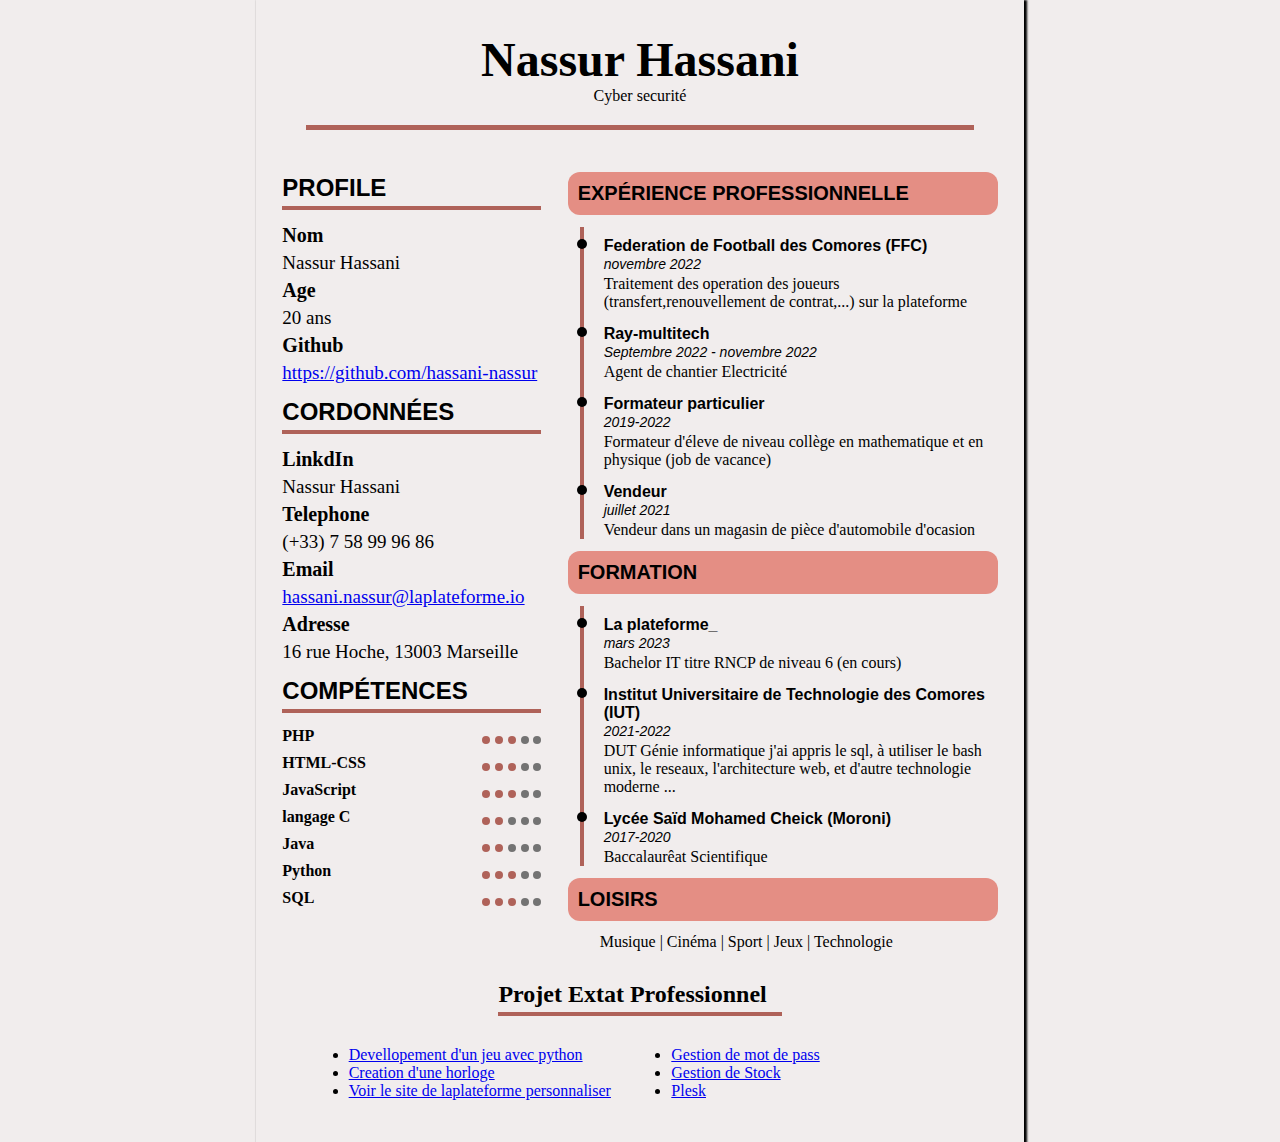
==== index.html @ e2875dda "depot du site la-plateforme et de mon cv en html" ====
<!DOCTYPE html>
<html lang="en">
<head>
    <meta charset="UTF-8">
    <meta http-equiv="X-UA-Compatible" content="IE=edge">
    <meta name="viewport" content="width=device-width, initial-scale=1.0">
      
    <link rel="stylesheet" href="style.css">
    <title>CV Hassani-nassur</title>
</head>
<body>
    
    <!-- le header -->
    <div class="tete">
        <h1 class="mon-nom">Nassur Hassani</h1>
        <span class="post">Cyber securité</span>
    </div>

    <!-- le corps de page -->
    <div id="main">
        <div class="col col1">
            <section class="partie">
                <h2 class="titre">Profile</h2>
                <div class="contenu">
                    <h3 class="sous-titre">Nom</h3>
                    <p>Nassur Hassani</p>
                </div>
                <div class="contenu">
                    <h3 class="sous-titre">Age</h3>
                    <p>20 ans</p>
                </div>
                <div class="contenu">
                    <h3 class="sous-titre">Github</h3>
                    <p><a href="https://github.com/hassani-nassur">https://github.com/hassani-nassur</a></p>
                </div>
            </section>
            <section class="partie">
                <h2 class="titre">Cordonnées</h2>
                <div class="contenu">
                    <h3 class="sous-titre">LinkdIn</h3>
                    <p>Nassur Hassani</p>
                </div>
                <div class="contenu">
                    <h3 class="sous-titre">Telephone</h3>
                    <p>(+33) 7 58 99 96 86</p>
                </div>
                <div class="contenu">
                    <h3 class="sous-titre">Email</h3>
                    <p><a href="mailto:hassani.nassur@laplateforme.io">hassani.nassur@laplateforme.io</a></p>
                </div>
                <div class="contenu">
                    <h3 class="sous-titre">Adresse</h3>
                    <p>16 rue Hoche, 13003 Marseille</p>
                </div>
            </section>
            <section class="partie">
                <h2 class="titre">Compétences</h2>
                <div class="competance">
                    <h4>PHP</h4>
                    <p>
                        <span class="item"></span>
                        <span class="item"></span>
                        <span class="item"></span>
                        <span></span>
                        <span></span>
                    </p>
                </div>
                <div class="competance">
                    <h4>HTML-CSS</h4>
                    <p>
                        <span class="item"></span>
                        <span class="item"></span>
                        <span class="item"></span>
                        <span></span>
                        <span></span>
                    </p>
                </div>
                <div class="competance">
                    <h4>JavaScript</h4>
                    <p>
                        <span class="item"></span>
                        <span class="item"></span>
                        <span class="item"></span>
                        <span></span>
                        <span></span>
                    </p>
                </div>
                <div class="competance">
                    <h4>langage C</h4>
                    <p>
                        <span class="item"></span>
                        <span class="item"></span>
                        <span></span>
                        <span></span>
                        <span></span>
                    </p>
                </div>
                <div class="competance">
                    <h4>Java</h4>
                    <p>
                        <span class="item"></span>
                        <span class="item"></span>
                        <span></span>
                        <span></span>
                        <span></span>
                    </p>
                </div>
                <div class="competance">
                    <h4>Python</h4>
                    <p>
                        <span class="item"></span>
                        <span class="item"></span>
                        <span class="item"></span>
                        <span></span>
                        <span></span>
                    </p>
                </div>
                <div class="competance">
                    <h4>SQL</h4>
                    <p>
                        <span class="item"></span>
                        <span class="item"></span>
                        <span class="item"></span>
                        <span></span>
                        <span></span>
                    </p>
                </div>
            </section>
        </div>
        <div class="col col2">

            <h2>Expérience Professionnelle</h2>
            <section class="contener">
                <div class="point">
                    <small class="dote"></small>
                    <h3>Federation de Football des Comores (FFC)</h3>
                    <span>novembre 2022</span>
                    <p>Traitement des operation des joueurs (transfert,renouvellement de contrat,...) sur la plateforme</p>
                </div>
                <div class="point">
                    <small class="dote"></small>
                    <h3>Ray-multitech</h3>
                    <span>Septembre 2022 - novembre 2022</span>
                    <p>Agent de chantier Electricité</p>
                </div>
                <div class="point">
                    <small class="dote"></small>
                    <h3>Formateur particulier</h3>
                    <span>2019-2022</span>
                    <p>Formateur d'éleve de niveau collège en mathematique et en physique (job de vacance)</p>
                </div>
                <div class="point">
                    <small class="dote"></small>
                    <h3>Vendeur</h3>
                    <span>juillet 2021</span>
                    <p>Vendeur dans un magasin de pièce d'automobile d'ocasion</p>
                </div>
            </section>
            
            <h2>Formation</h2>
            <section class="contener">
                <div class="point">
                    <small class="dote"></small>
                    <h3>La plateforme_</h3>
                    <span>mars 2023</span>
                    <p>Bachelor IT titre RNCP de niveau 6 (en cours)</p>
                </div>
                <div class="point">
                    <small class="dote"></small>
                    <h3>Institut Universitaire de Technologie des Comores (IUT)</h3>
                    <span>2021-2022</span>
                    <p>DUT Génie informatique j'ai appris le sql, à utiliser le bash unix, le reseaux, l'architecture web, et d'autre technologie moderne ...</p>
                </div>
                <div class="point">
                    <small class="dote"></small>
                    <h3>Lycée Saïd Mohamed Cheick (Moroni)</h3>
                    <span>2017-2020</span>
                    <p>Baccalaurêat Scientifique</p>
                </div>
            </section>
            
            <h2>Loisirs</h2>
            <section class="contener loisir">
                <p>Musique | Cinéma | Sport | Jeux | Technologie</p>
            </section>
        </div>
    </div>

    <!-- footer -->
    <footer class="foot">
        <h2>Projet Extat Professionnel</h2>
        <ul>
            <li><a href="https://github.com/hassani-nassur/tic-tac-toe">Devellopement d'un jeu avec python</a></li>
            <li> <a href="https://github.com/hassani-nassur/password">Gestion de mot de pass</a></li>
            <li><a href="https://github.com/hassani-nassur/horloge">Creation d'une horloge </a></li>
            <li><a href="https://github.com/hassani-nassur/gestion_de_stock">Gestion de Stock </a></li>
            <li><a href="/site-la-plateforme/accueil.html">Voir le site de laplateforme personnaliser</a></li>
	    <li><a href="https://github.com/hassani-nassur/plesk">Plesk</a></li>
        </ul>
    </footer>
</body>
</html>
---- style.css ----
/* la page */
*{
    margin: 0;
}
body{
    width:60%;
    height: auto;
    margin:0 auto;
    box-shadow: 2px 1px 2px 1px;
    padding: 12px 0px;
    background-color: #f1eded;
}

/* l'entete de la page */

.tete{
    text-align: center;
    margin-top:20px;
    border-bottom: 5px Solid #af6259 ;
    margin-bottom: 30px;
    margin-left: 50px;
    margin-right: 50px;
}
.tete h1{
    font-size: 3em;
    font-family: "RoxboroughCF";
}
.tete span{
    font-family: "Montserrat";
    display: inline-block;
    margin-bottom: 20px;
}

/* main */
#main{
    display: flex;
    flex-direction: row;
    justify-content: space-evenly;
    flex-wrap: wrap;
}

#main .col1{
    width: auto;
    height: auto;
}
.col1 h2{
    border-bottom: 4px solid #af6259;
    margin-top: 14px;
    margin-bottom: 14px;
    padding-bottom: 4px;
    text-transform: uppercase;
    font-family: "Montserrat semi-bold",sans-serif;
}
.partie .contenue{
    margin-top: 12px;
    margin-bottom: 12px;
}
.sous-titre{
    font-size: 20px;
    margin-bottom: 5px;
    font-family: "Montserrat";

}
.col{
    width: 430px;
}
.col1 p{
    font-size: 19px;
    margin-bottom: 5px;
    font-family: "Montserrat";
}
.col1 .competance{
    display: flex;
    flex-direction: row;
    justify-content: space-evenly;
}
.competance p{
    display: block;
    justify-content:  left;
}
.competance h4{
    width: 200px;
}
.col1 p span{
    display: inline-block;
    width: 8px;
    height: 8px;
    border-radius: 50%;
    background: #737373;
}
.competance .item{
    background-color: #af6259;
}
/* deuxieme colone */
.col2 h2{
    background-color:#e48e84;
    padding: 10px;
    text-transform: uppercase;
    font-family: "Montserrat semi-bold",sans-serif;
    border-radius: 12px;
    margin: 12px 0;
    font-size: 20px;
}
.col2 .contener{
    margin-left: 12px;
    border-left: 4px solid #af6259;
    padding-left: 20px;
}
.point h3{
    font-size: 16px;
    font-family: "Montserrat",sans-serif;
    
}
.point span{
    font-size: 14px;
    font-style: italic;
    font-family: "Montserrat",sans-serif;
}
.point p{
    font-size: 16px;
    font-family: Georgia, 'Times New Roman', Times, serif;
    padding-top: 2px;
}
.col2 .loisir{
    border: none;
}

.contener .point{
    margin:4px auto
}
.contener small{
    display: block;
    width: 10px;
    height: 10px;
    border-radius: 50%;
    background-color: black;
    position: relative; 
}
.contener .dote{
    left:-27px;
    bottom: -12px;

}

/* bas de page */

.foot{
    margin: 30px;
    padding-left: auto auto;
}
.foot h2{
    width: 40%;
    margin-left: 30%;
    border-bottom:4px solid #af6259;
    padding-bottom: 4px;
}
.foot ul{
    display: flex;
    flex-direction: row;
    justify-content: space-evenly;
    flex-wrap: wrap;
    margin: 30px 0;
}
.foot ul li{
    width: 300px;
}
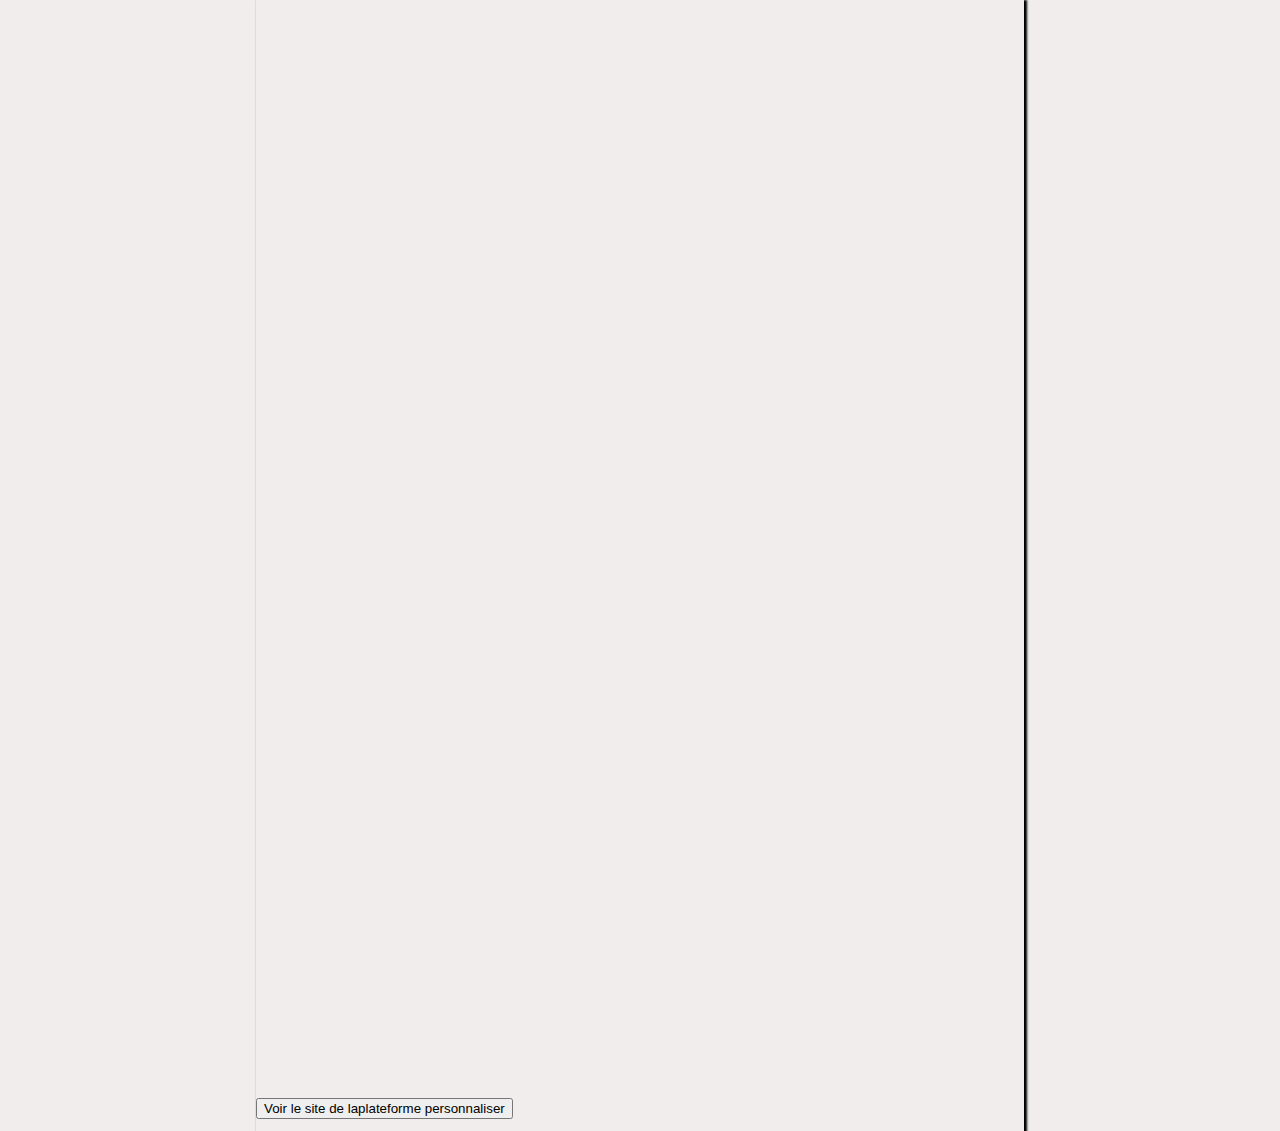
==== commit a6574cfa: "mis en page des nouvelles pages du site la plateforme" ====
--- a/index.html
+++ b/index.html
@@ -4,199 +4,17 @@
     <meta charset="UTF-8">
     <meta http-equiv="X-UA-Compatible" content="IE=edge">
     <meta name="viewport" content="width=device-width, initial-scale=1.0">
-      
     <link rel="stylesheet" href="style.css">
-    <title>CV Hassani-nassur</title>
+    <title>Document</title>
 </head>
 <body>
-    
-    <!-- le header -->
-    <div class="tete">
-        <h1 class="mon-nom">Nassur Hassani</h1>
-        <span class="post">Cyber securité</span>
+    <div style="position: relative; width: 100%; height: 0; padding-top: 141.4286%;
+        padding-bottom: 0; overflow: hidden;
+        border-radius: 8px; will-change: transform;">
+        <iframe loading="lazy" style="position: absolute; width: 100%; height: 100%; top: 0; left: 0; border: none; padding: 0;margin: 0;"
+            src="https:&#x2F;&#x2F;www.canva.com&#x2F;design&#x2F;DAFfvmikJVs&#x2F;view?embed" allowfullscreen="allowfullscreen" allow="fullscreen">
+        </iframe>
     </div>
-
-    <!-- le corps de page -->
-    <div id="main">
-        <div class="col col1">
-            <section class="partie">
-                <h2 class="titre">Profile</h2>
-                <div class="contenu">
-                    <h3 class="sous-titre">Nom</h3>
-                    <p>Nassur Hassani</p>
-                </div>
-                <div class="contenu">
-                    <h3 class="sous-titre">Age</h3>
-                    <p>20 ans</p>
-                </div>
-                <div class="contenu">
-                    <h3 class="sous-titre">Github</h3>
-                    <p><a href="https://github.com/hassani-nassur">https://github.com/hassani-nassur</a></p>
-                </div>
-            </section>
-            <section class="partie">
-                <h2 class="titre">Cordonnées</h2>
-                <div class="contenu">
-                    <h3 class="sous-titre">LinkdIn</h3>
-                    <p>Nassur Hassani</p>
-                </div>
-                <div class="contenu">
-                    <h3 class="sous-titre">Telephone</h3>
-                    <p>(+33) 7 58 99 96 86</p>
-                </div>
-                <div class="contenu">
-                    <h3 class="sous-titre">Email</h3>
-                    <p><a href="mailto:hassani.nassur@laplateforme.io">hassani.nassur@laplateforme.io</a></p>
-                </div>
-                <div class="contenu">
-                    <h3 class="sous-titre">Adresse</h3>
-                    <p>16 rue Hoche, 13003 Marseille</p>
-                </div>
-            </section>
-            <section class="partie">
-                <h2 class="titre">Compétences</h2>
-                <div class="competance">
-                    <h4>PHP</h4>
-                    <p>
-                        <span class="item"></span>
-                        <span class="item"></span>
-                        <span class="item"></span>
-                        <span></span>
-                        <span></span>
-                    </p>
-                </div>
-                <div class="competance">
-                    <h4>HTML-CSS</h4>
-                    <p>
-                        <span class="item"></span>
-                        <span class="item"></span>
-                        <span class="item"></span>
-                        <span></span>
-                        <span></span>
-                    </p>
-                </div>
-                <div class="competance">
-                    <h4>JavaScript</h4>
-                    <p>
-                        <span class="item"></span>
-                        <span class="item"></span>
-                        <span class="item"></span>
-                        <span></span>
-                        <span></span>
-                    </p>
-                </div>
-                <div class="competance">
-                    <h4>langage C</h4>
-                    <p>
-                        <span class="item"></span>
-                        <span class="item"></span>
-                        <span></span>
-                        <span></span>
-                        <span></span>
-                    </p>
-                </div>
-                <div class="competance">
-                    <h4>Java</h4>
-                    <p>
-                        <span class="item"></span>
-                        <span class="item"></span>
-                        <span></span>
-                        <span></span>
-                        <span></span>
-                    </p>
-                </div>
-                <div class="competance">
-                    <h4>Python</h4>
-                    <p>
-                        <span class="item"></span>
-                        <span class="item"></span>
-                        <span class="item"></span>
-                        <span></span>
-                        <span></span>
-                    </p>
-                </div>
-                <div class="competance">
-                    <h4>SQL</h4>
-                    <p>
-                        <span class="item"></span>
-                        <span class="item"></span>
-                        <span class="item"></span>
-                        <span></span>
-                        <span></span>
-                    </p>
-                </div>
-            </section>
-        </div>
-        <div class="col col2">
-
-            <h2>Expérience Professionnelle</h2>
-            <section class="contener">
-                <div class="point">
-                    <small class="dote"></small>
-                    <h3>Federation de Football des Comores (FFC)</h3>
-                    <span>novembre 2022</span>
-                    <p>Traitement des operation des joueurs (transfert,renouvellement de contrat,...) sur la plateforme</p>
-                </div>
-                <div class="point">
-                    <small class="dote"></small>
-                    <h3>Ray-multitech</h3>
-                    <span>Septembre 2022 - novembre 2022</span>
-                    <p>Agent de chantier Electricité</p>
-                </div>
-                <div class="point">
-                    <small class="dote"></small>
-                    <h3>Formateur particulier</h3>
-                    <span>2019-2022</span>
-                    <p>Formateur d'éleve de niveau collège en mathematique et en physique (job de vacance)</p>
-                </div>
-                <div class="point">
-                    <small class="dote"></small>
-                    <h3>Vendeur</h3>
-                    <span>juillet 2021</span>
-                    <p>Vendeur dans un magasin de pièce d'automobile d'ocasion</p>
-                </div>
-            </section>
-            
-            <h2>Formation</h2>
-            <section class="contener">
-                <div class="point">
-                    <small class="dote"></small>
-                    <h3>La plateforme_</h3>
-                    <span>mars 2023</span>
-                    <p>Bachelor IT titre RNCP de niveau 6 (en cours)</p>
-                </div>
-                <div class="point">
-                    <small class="dote"></small>
-                    <h3>Institut Universitaire de Technologie des Comores (IUT)</h3>
-                    <span>2021-2022</span>
-                    <p>DUT Génie informatique j'ai appris le sql, à utiliser le bash unix, le reseaux, l'architecture web, et d'autre technologie moderne ...</p>
-                </div>
-                <div class="point">
-                    <small class="dote"></small>
-                    <h3>Lycée Saïd Mohamed Cheick (Moroni)</h3>
-                    <span>2017-2020</span>
-                    <p>Baccalaurêat Scientifique</p>
-                </div>
-            </section>
-            
-            <h2>Loisirs</h2>
-            <section class="contener loisir">
-                <p>Musique | Cinéma | Sport | Jeux | Technologie</p>
-            </section>
-        </div>
-    </div>
-
-    <!-- footer -->
-    <footer class="foot">
-        <h2>Projet Extat Professionnel</h2>
-        <ul>
-            <li><a href="https://github.com/hassani-nassur/tic-tac-toe">Devellopement d'un jeu avec python</a></li>
-            <li> <a href="https://github.com/hassani-nassur/password">Gestion de mot de pass</a></li>
-            <li><a href="https://github.com/hassani-nassur/horloge">Creation d'une horloge </a></li>
-            <li><a href="https://github.com/hassani-nassur/gestion_de_stock">Gestion de Stock </a></li>
-            <li><a href="/site-la-plateforme/accueil.html">Voir le site de laplateforme personnaliser</a></li>
-	    <li><a href="https://github.com/hassani-nassur/plesk">Plesk</a></li>
-        </ul>
-    </footer>
+    <button class="btn" onclick="document.location.assign('/site-la-plateforme/accueil.html')">Voir le site de laplateforme personnaliser</button>
 </body>
 </html>